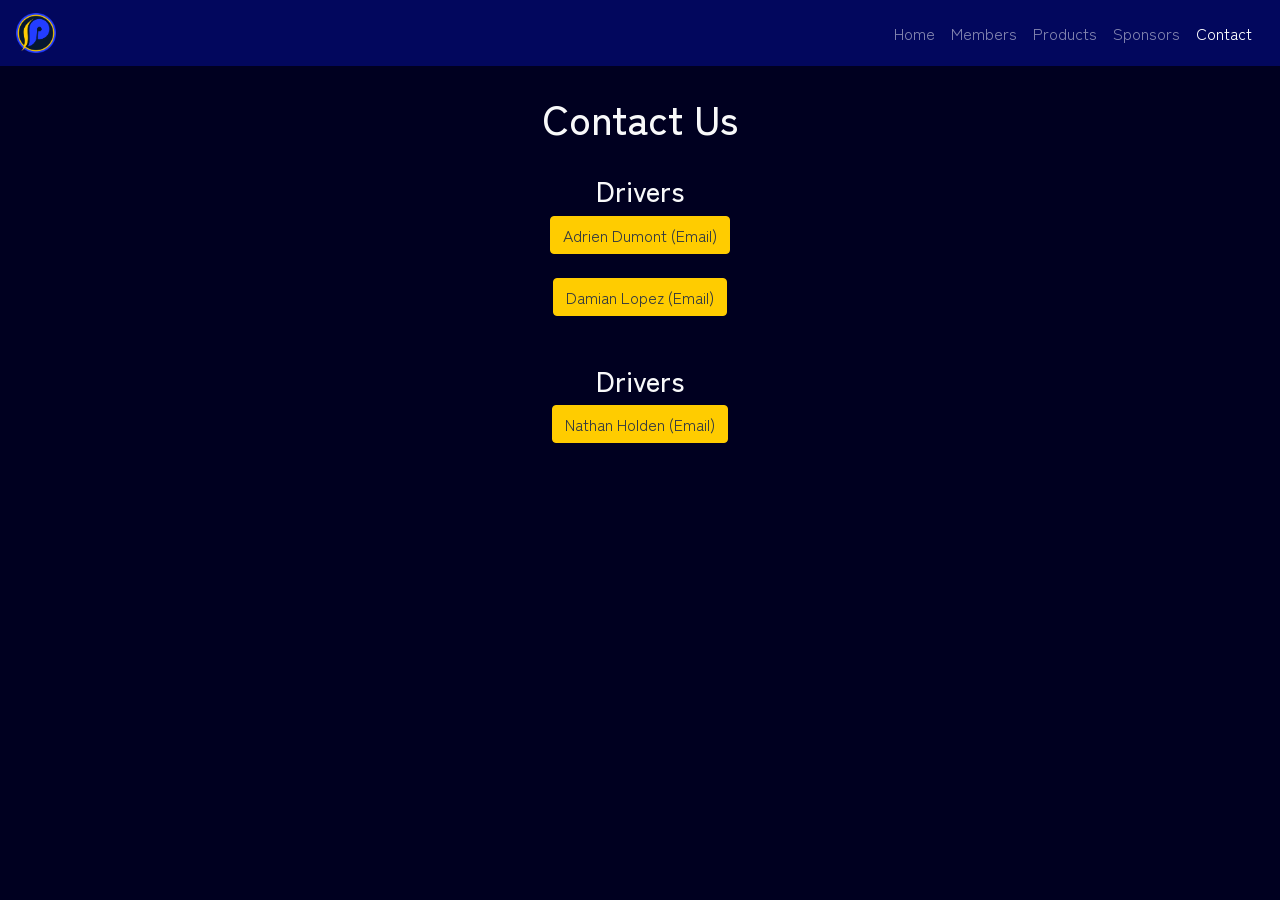
==== contact.html @ 564e9723 "added mechanics to contact page" ====
<!DOCTYPE html>
<html lang="en">

<head>
  <meta charset="utf-8">
  <meta http-equiv="X-UA-Compatible" content="IE=edge">
  <meta name="viewport" content="width=device-width, initial-scale=1">
  <title>Contact</title>
  <!-- Bootstrap -->
  <link href="css/style.css" rel="stylesheet">
  <link href="css/bootstrap-4.4.1.css" rel="stylesheet" type="text/css">
</head>

<body class="bg-dark-navy text-light" style="padding-top: 70px; padding-bottom: 70px;">
<nav class="navbar fixed-top navbar-expand-lg navbar-dark bg-navy"> <a class="navbar-brand" href="index.html"><img
        src="images/LogoV3.png" alt="Placeholder image" class="img-header"></a>
    <button class="navbar-toggler" type="button" data-toggle="collapse" data-target="#navbarSupportedContent1"
      aria-controls="navbarSupportedContent1" aria-expanded="false" aria-label="Toggle navigation"> <span
        class="navbar-toggler-icon"></span> </button>
    <div class="collapse navbar-collapse RIGHT" id="navbarSupportedContent1">
      <ul class="navbar-nav ml-auto">
		<li class="nav-item"> <a class="nav-link" href="index.html">Home</a></li>
        <li class="nav-item"> <a class="nav-link" href="members.html">Members</a></li>
        <li class="nav-item"> <a class="nav-link" href="#">Products</a></li>
        <li class="nav-item"> <a class="nav-link" href="#">Sponsors</a></li>
        <li class="nav-item active"> <a class="nav-link" href="contact.html">Contact<span class="sr-only">(current)</span></a></li>
        <li class="nav-item">&nbsp;</li>
      </ul>
    </div>
  </nav>
<br>
<div class="container-fluid text-center">
  <h1>Contact Us</h1>
  <br>
	<h3>Drivers</h3>
	<a href="mailto:adrien.dumont.motorsport@gmail.com" class="btn btn-primary btn-md btn-yellow" role="button">Adrien Dumont (Email)</a>
	<br>
	<br>
	<a href="mailto:damian.lopez.motorsport@gmail.com" class="btn btn-primary btn-md btn-yellow" role="button">Damian Lopez (Email)</a>
	<br>
	<br>
	<br>
	<h3>Drivers</h3>
	<a href="mailto:nathanmotorbusiness@gmail.com" class="btn btn-primary btn-md btn-yellow" role="button">Nathan Holden (Email)</a>
	
</div>
<!-- body code goes here -->


  <!-- jQuery (necessary for Bootstrap's JavaScript plugins) -->
  <script src="js/jquery-3.4.1.min.js"></script>

  <!-- Include all compiled plugins (below), or include individual files as needed -->
<script src="js/popper.min.js"></script>
<script src="js/bootstrap-4.4.1.js"></script>
</body>
</html>
---- css/style.css ----
@charset "utf-8";
/* CSS Document */

@import url('https://fonts.googleapis.com/css2?family=Zen+Kaku+Gothic+New:wght@300;400;500;700;900&display=swap');
@import url(bootstrap-4.4.1.css);

html {
	font-family: 'Zen Kaku Gothic New', sans-serif;
}

body {
	font-family: 'Zen Kaku Gothic New', sans-serif;
}

.img-header {
	max-width: auto;
	height: 2.5rem;
}

.bg-navy {
	background-color: #02075d !important;
}

.bg-dark-navy {
	background-color: #000020 !important;
}
.bg-very-dark {
	background-color: #202022 !important;
}
.bg-dark {
	background-color: #2e2e33 !important;
}

.btn-yellow {
	color: #343a40;
  	background-color: #ffcc00;
  	border-color: #ffcc00;
}
.btn-yellow:not(:disabled):not(.disabled):active, .btn-yellow:not(:disabled):not(.disabled).active,
.show > .btn-yellow.dropdown-toggle {
  	color: #343a40;
  	background-color: #233dff;
 	border-color: #233dff;
}
.btn-yellow:hover {
	color: #fff;
  	background-color: #233dff;
  	border-color: #233dff;
}

.text-yellow {
    color: #ffcc00 !important;
}
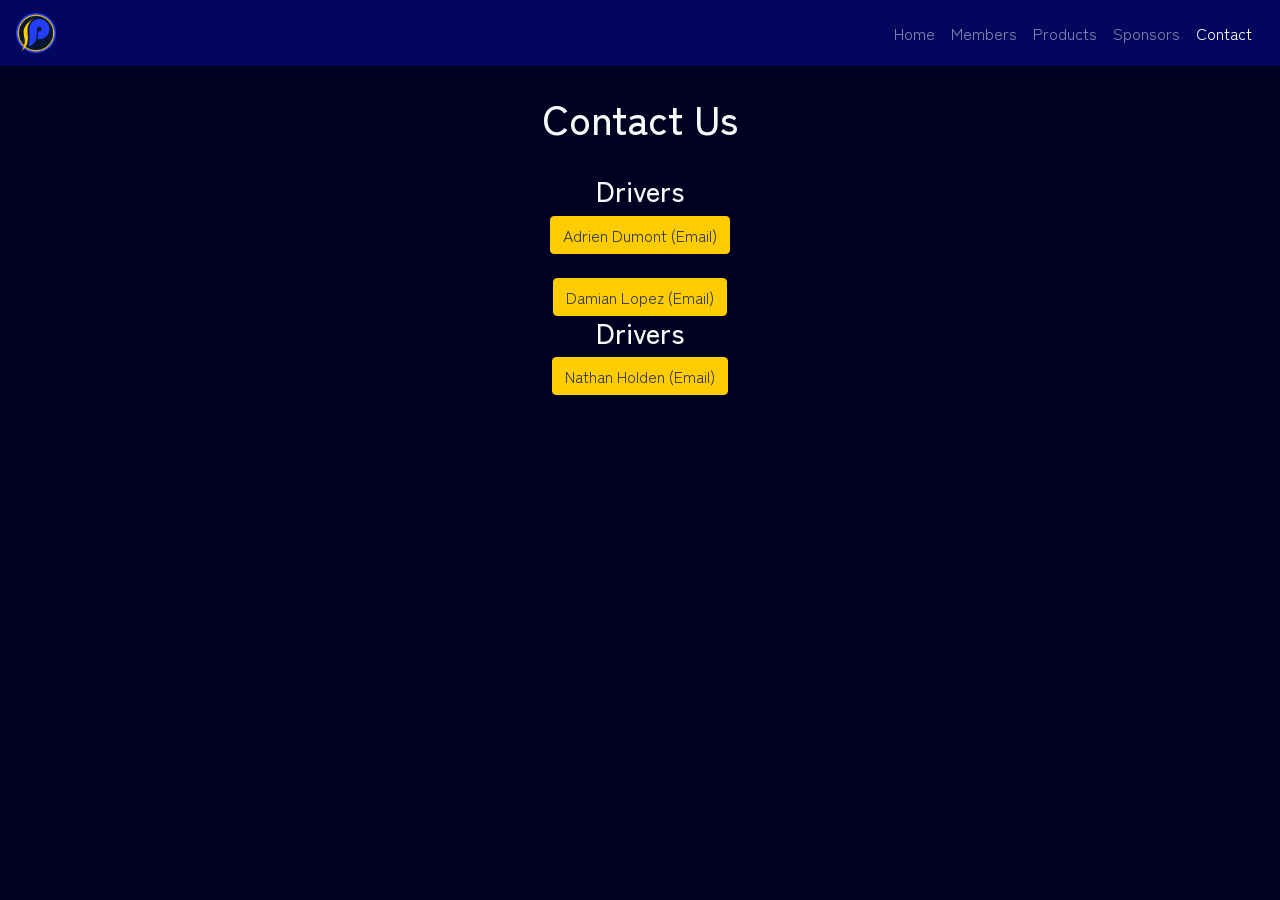
==== commit 679df7e0: "Code Formatting" ====
--- a/contact.html
+++ b/contact.html
@@ -1,57 +1,49 @@
 <!DOCTYPE html>
 <html lang="en">
-
 <head>
-  <meta charset="utf-8">
-  <meta http-equiv="X-UA-Compatible" content="IE=edge">
-  <meta name="viewport" content="width=device-width, initial-scale=1">
-  <title>Contact</title>
-  <!-- Bootstrap -->
-  <link href="css/style.css" rel="stylesheet">
-  <link href="css/bootstrap-4.4.1.css" rel="stylesheet" type="text/css">
+<meta charset="utf-8">
+<meta http-equiv="X-UA-Compatible" content="IE=edge">
+<meta name="viewport" content="width=device-width, initial-scale=1">
+<title>Contact</title>
+<!-- Bootstrap -->
+<link href="css/style.css" rel="stylesheet">
+<link href="css/bootstrap-4.4.1.css" rel="stylesheet" type="text/css">
 </head>
 
 <body class="bg-dark-navy text-light" style="padding-top: 70px; padding-bottom: 70px;">
 <nav class="navbar fixed-top navbar-expand-lg navbar-dark bg-navy"> <a class="navbar-brand" href="index.html"><img
         src="images/LogoV3.png" alt="Placeholder image" class="img-header"></a>
-    <button class="navbar-toggler" type="button" data-toggle="collapse" data-target="#navbarSupportedContent1"
+	<button class="navbar-toggler" type="button" data-toggle="collapse" data-target="#navbarSupportedContent1"
       aria-controls="navbarSupportedContent1" aria-expanded="false" aria-label="Toggle navigation"> <span
         class="navbar-toggler-icon"></span> </button>
-    <div class="collapse navbar-collapse RIGHT" id="navbarSupportedContent1">
-      <ul class="navbar-nav ml-auto">
-		<li class="nav-item"> <a class="nav-link" href="index.html">Home</a></li>
-        <li class="nav-item"> <a class="nav-link" href="members.html">Members</a></li>
-        <li class="nav-item"> <a class="nav-link" href="#">Products</a></li>
-        <li class="nav-item"> <a class="nav-link" href="#">Sponsors</a></li>
-        <li class="nav-item active"> <a class="nav-link" href="contact.html">Contact<span class="sr-only">(current)</span></a></li>
-        <li class="nav-item">&nbsp;</li>
-      </ul>
-    </div>
-  </nav>
+	<div class="collapse navbar-collapse RIGHT" id="navbarSupportedContent1">
+		<ul class="navbar-nav ml-auto">
+			<li class="nav-item"> <a class="nav-link" href="index.html">Home</a></li>
+			<li class="nav-item"> <a class="nav-link" href="members.html">Members</a></li>
+			<li class="nav-item"> <a class="nav-link" href="#">Products</a></li>
+			<li class="nav-item"> <a class="nav-link" href="#">Sponsors</a></li>
+			<li class="nav-item active"> <a class="nav-link" href="contact.html">Contact<span class="sr-only">(current)</span></a></li>
+			<li class="nav-item">&nbsp;</li>
+		</ul>
+	</div>
+</nav>
 <br>
 <div class="container-fluid text-center">
-  <h1>Contact Us</h1>
-  <br>
+	<h1>Contact Us</h1>
+	<br>
 	<h3>Drivers</h3>
-	<a href="mailto:adrien.dumont.motorsport@gmail.com" class="btn btn-primary btn-md btn-yellow" role="button">Adrien Dumont (Email)</a>
-	<br>
+	<a href="mailto:adrien.dumont.motorsport@gmail.com" class="btn btn-primary btn-md btn-yellow" role="button">Adrien Dumont (Email)</a> <br>
 	<br>
 	<a href="mailto:damian.lopez.motorsport@gmail.com" class="btn btn-primary btn-md btn-yellow" role="button">Damian Lopez (Email)</a>
-	<br>
-	<br>
-	<br>
 	<h3>Drivers</h3>
-	<a href="mailto:nathanmotorbusiness@gmail.com" class="btn btn-primary btn-md btn-yellow" role="button">Nathan Holden (Email)</a>
-	
-</div>
-<!-- body code goes here -->
+	<a href="mailto:nathanmotorbusiness@gmail.com" class="btn btn-primary btn-md btn-yellow" role="button">Nathan Holden (Email)</a> </div>
+<!-- body code goes here --> 
 
+<!-- jQuery (necessary for Bootstrap's JavaScript plugins) --> 
+<script src="js/jquery-3.4.1.min.js"></script> 
 
-  <!-- jQuery (necessary for Bootstrap's JavaScript plugins) -->
-  <script src="js/jquery-3.4.1.min.js"></script>
-
-  <!-- Include all compiled plugins (below), or include individual files as needed -->
-<script src="js/popper.min.js"></script>
+<!-- Include all compiled plugins (below), or include individual files as needed --> 
+<script src="js/popper.min.js"></script> 
 <script src="js/bootstrap-4.4.1.js"></script>
 </body>
 </html>
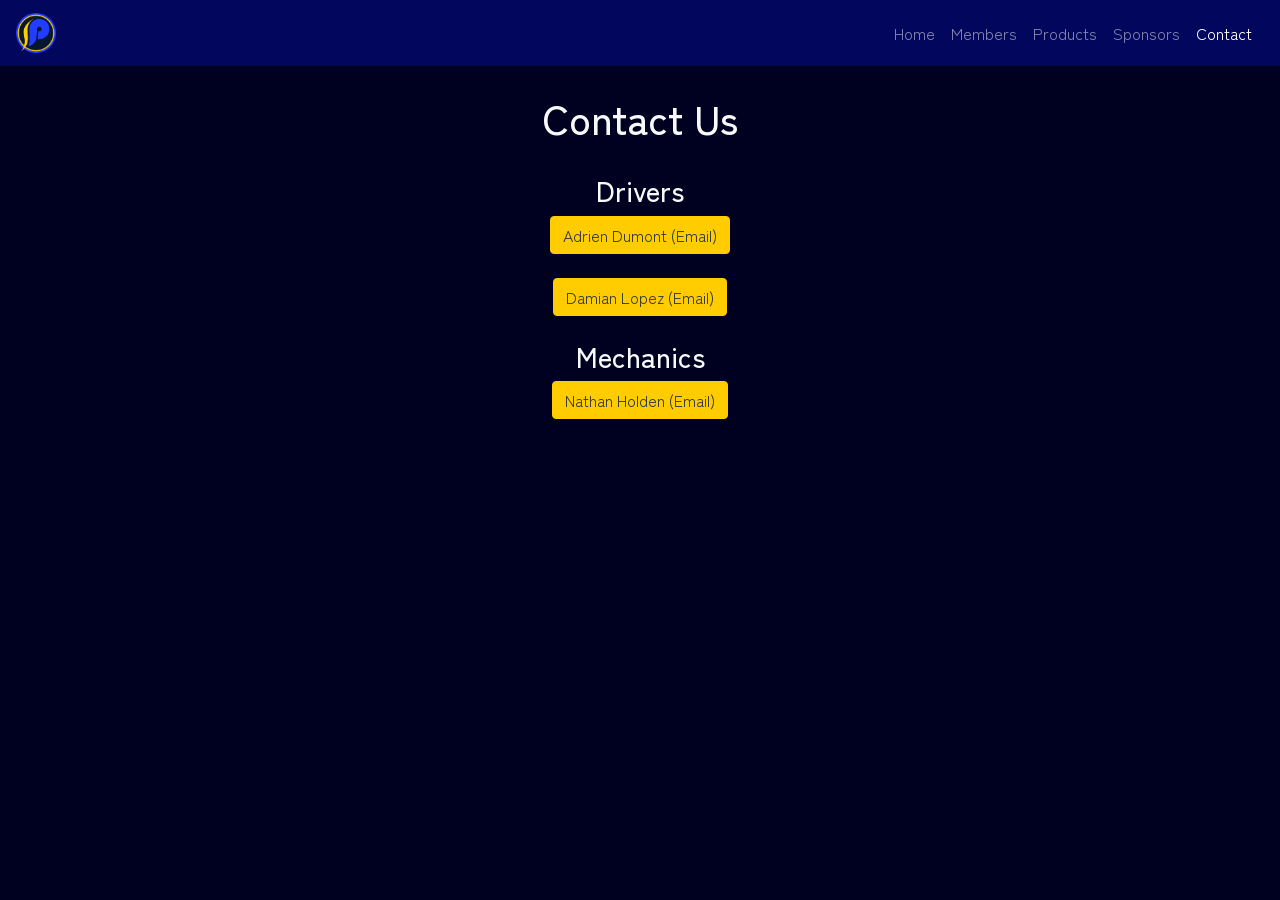
==== commit 2e49d03b: "made contact page look gud" ====
--- a/contact.html
+++ b/contact.html
@@ -35,7 +35,9 @@
 	<a href="mailto:adrien.dumont.motorsport@gmail.com" class="btn btn-primary btn-md btn-yellow" role="button">Adrien Dumont (Email)</a> <br>
 	<br>
 	<a href="mailto:damian.lopez.motorsport@gmail.com" class="btn btn-primary btn-md btn-yellow" role="button">Damian Lopez (Email)</a>
-	<h3>Drivers</h3>
+	<br>
+	<br>
+	<h3>Mechanics</h3>
 	<a href="mailto:nathanmotorbusiness@gmail.com" class="btn btn-primary btn-md btn-yellow" role="button">Nathan Holden (Email)</a> </div>
 <!-- body code goes here --> 
 
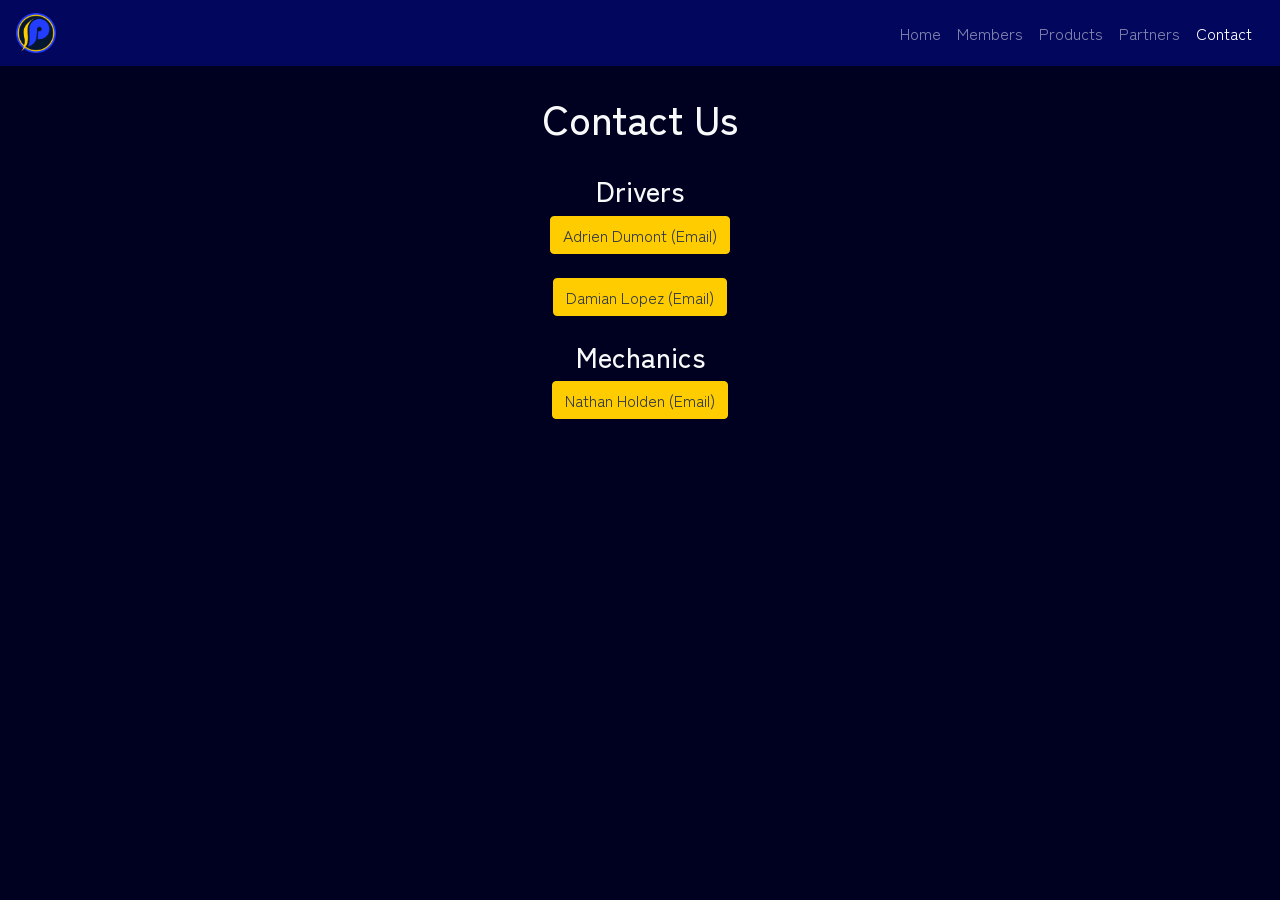
==== commit 14cc03cd: "switch sponsors to partners" ====
--- a/contact.html
+++ b/contact.html
@@ -12,7 +12,7 @@
 
 <body class="bg-dark-navy text-light" style="padding-top: 70px; padding-bottom: 70px;">
 <nav class="navbar fixed-top navbar-expand-lg navbar-dark bg-navy"> <a class="navbar-brand" href="index.html"><img
-        src="images/LogoV3.png" alt="Placeholder image" class="img-header"></a>
+        src="images/LogoV3.png" alt="Logo" class="img-header"></a>
 	<button class="navbar-toggler" type="button" data-toggle="collapse" data-target="#navbarSupportedContent1"
       aria-controls="navbarSupportedContent1" aria-expanded="false" aria-label="Toggle navigation"> <span
         class="navbar-toggler-icon"></span> </button>
@@ -20,8 +20,8 @@
 		<ul class="navbar-nav ml-auto">
 			<li class="nav-item"> <a class="nav-link" href="index.html">Home</a></li>
 			<li class="nav-item"> <a class="nav-link" href="members.html">Members</a></li>
-			<li class="nav-item"> <a class="nav-link" href="#">Products</a></li>
-			<li class="nav-item"> <a class="nav-link" href="#">Sponsors</a></li>
+			<li class="nav-item"> <a class="nav-link" href="products.html">Products</a></li>
+			<li class="nav-item"> <a class="nav-link" href="#">Partners</a></li>
 			<li class="nav-item active"> <a class="nav-link" href="contact.html">Contact<span class="sr-only">(current)</span></a></li>
 			<li class="nav-item">&nbsp;</li>
 		</ul>
--- a/css/style.css
+++ b/css/style.css
@@ -15,6 +15,11 @@
 .img-header {
 	max-width: auto;
 	height: 2.5rem;
+}
+
+.img-product {
+    width: 10rem;
+    height: auto;
 }
 
 .bg-navy {
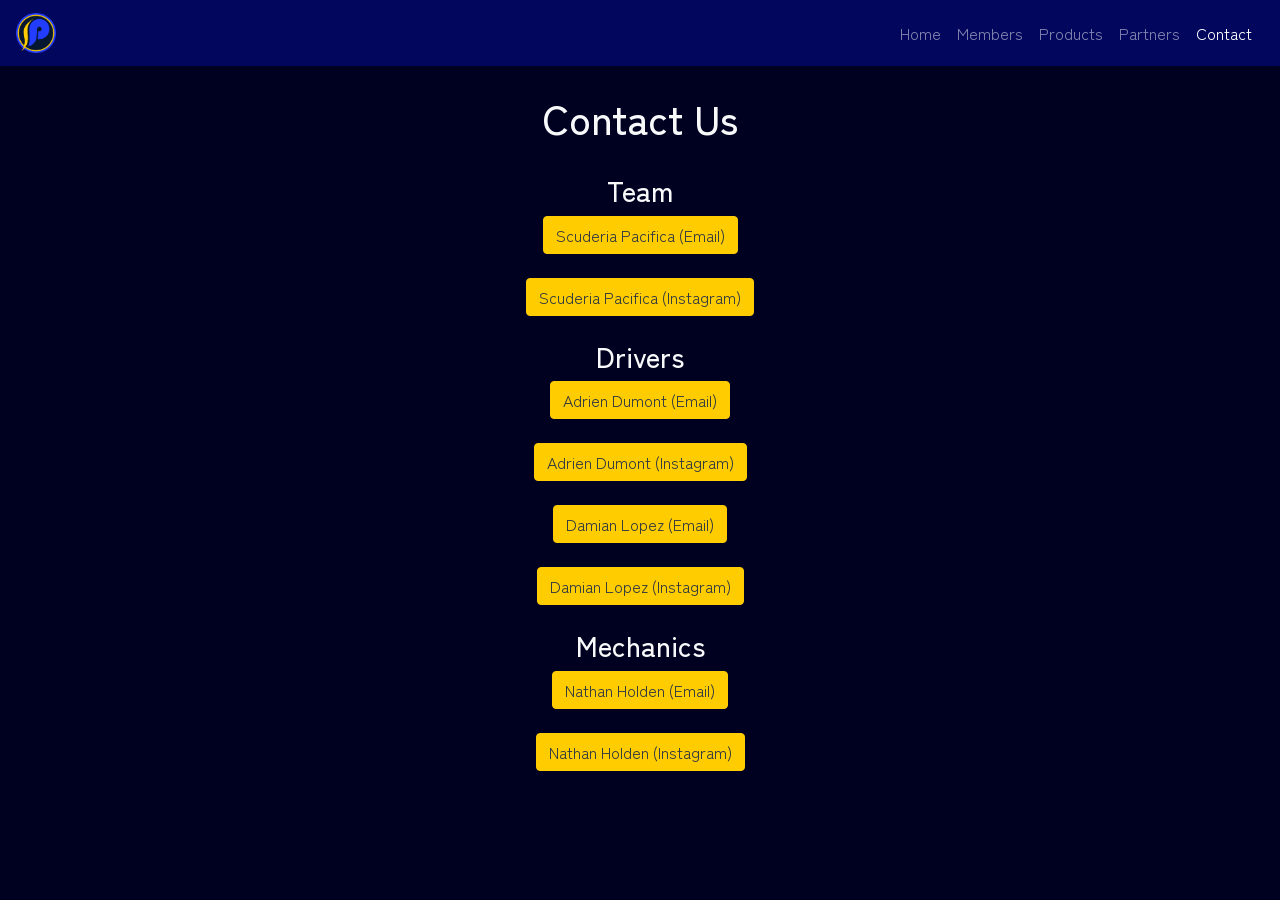
==== commit 35e5b0b1: "added socials" ====
--- a/contact.html
+++ b/contact.html
@@ -10,19 +10,19 @@
 <link href="css/bootstrap-4.4.1.css" rel="stylesheet" type="text/css">
 </head>
 
-<body class="bg-dark-navy text-light" style="padding-top: 70px; padding-bottom: 70px;">
-<nav class="navbar fixed-top navbar-expand-lg navbar-dark bg-navy"> <a class="navbar-brand" href="index.html"><img
+<body class="bg-dark-navy text-light" style="padding-top: 70px;">
+<nav class="navbar fixed-top navbar-expand-lg navbar-dark bg-navy"> <a class="navbar-brand" href=".."><img
         src="images/LogoV3.png" alt="Logo" class="img-header"></a>
 	<button class="navbar-toggler" type="button" data-toggle="collapse" data-target="#navbarSupportedContent1"
       aria-controls="navbarSupportedContent1" aria-expanded="false" aria-label="Toggle navigation"> <span
         class="navbar-toggler-icon"></span> </button>
 	<div class="collapse navbar-collapse RIGHT" id="navbarSupportedContent1">
 		<ul class="navbar-nav ml-auto">
-			<li class="nav-item"> <a class="nav-link" href="index.html">Home</a></li>
-			<li class="nav-item"> <a class="nav-link" href="members.html">Members</a></li>
-			<li class="nav-item"> <a class="nav-link" href="products.html">Products</a></li>
-			<li class="nav-item"> <a class="nav-link" href="#">Partners</a></li>
-			<li class="nav-item active"> <a class="nav-link" href="contact.html">Contact<span class="sr-only">(current)</span></a></li>
+			<li class="nav-item"> <a class="nav-link" href="..">Home</a></li>
+			<li class="nav-item"> <a class="nav-link" href="members">Members</a></li>
+			<li class="nav-item"> <a class="nav-link" href="products">Products</a></li>
+			<li class="nav-item"> <a class="nav-link" href="partners">Partners</a></li>
+			<li class="nav-item active"> <a class="nav-link" href="contact">Contact<span class="sr-only">(current)</span></a></li>
 			<li class="nav-item">&nbsp;</li>
 		</ul>
 	</div>
@@ -31,14 +31,28 @@
 <div class="container-fluid text-center">
 	<h1>Contact Us</h1>
 	<br>
+	<h3>Team</h3>
+	<a href="mailto:scuderiapacificateam@gmail.com" class="btn btn-primary btn-md btn-yellow" role="button">Scuderia Pacifica (Email)</a> <br>
+	<br>
+	<a href="https://instagram.com/scuderia_pacifica" class="btn btn-primary btn-md btn-yellow" role="button" target="_blank">Scuderia Pacifica (Instagram)</a>
+	<br>
+	<br>
 	<h3>Drivers</h3>
 	<a href="mailto:adrien.dumont.motorsport@gmail.com" class="btn btn-primary btn-md btn-yellow" role="button">Adrien Dumont (Email)</a> <br>
 	<br>
-	<a href="mailto:damian.lopez.motorsport@gmail.com" class="btn btn-primary btn-md btn-yellow" role="button">Damian Lopez (Email)</a>
+	<a href="https://instagram.com/adricars_int" class="btn btn-primary btn-md btn-yellow" role="button" target="_blank">Adrien Dumont (Instagram)</a> <br>
+	<br>
+	<a href="mailto:damian.lopez.motorsport@gmail.com" class="btn btn-primary btn-md btn-yellow" role="button">Damian Lopez (Email)</a> <br>
+	<br>
+	<a href="https://instagram.com/dblopez_23" class="btn btn-primary btn-md btn-yellow" role="button" target="_blank">Damian Lopez (Instagram)</a> <br>
+	<br>
+	<h3>Mechanics</h3>
+	<a href="mailto:nathanmotorbusiness@gmail.com" class="btn btn-primary btn-md btn-yellow" role="button">Nathan Holden (Email)</a> <br>
+	<br>
+	<a href="https://instagram.com/kanakun2007" class="btn btn-primary btn-md btn-yellow" role="button" target="_blank">Nathan Holden (Instagram)</a>
 	<br>
 	<br>
-	<h3>Mechanics</h3>
-	<a href="mailto:nathanmotorbusiness@gmail.com" class="btn btn-primary btn-md btn-yellow" role="button">Nathan Holden (Email)</a> </div>
+	</div>
 <!-- body code goes here --> 
 
 <!-- jQuery (necessary for Bootstrap's JavaScript plugins) --> 
